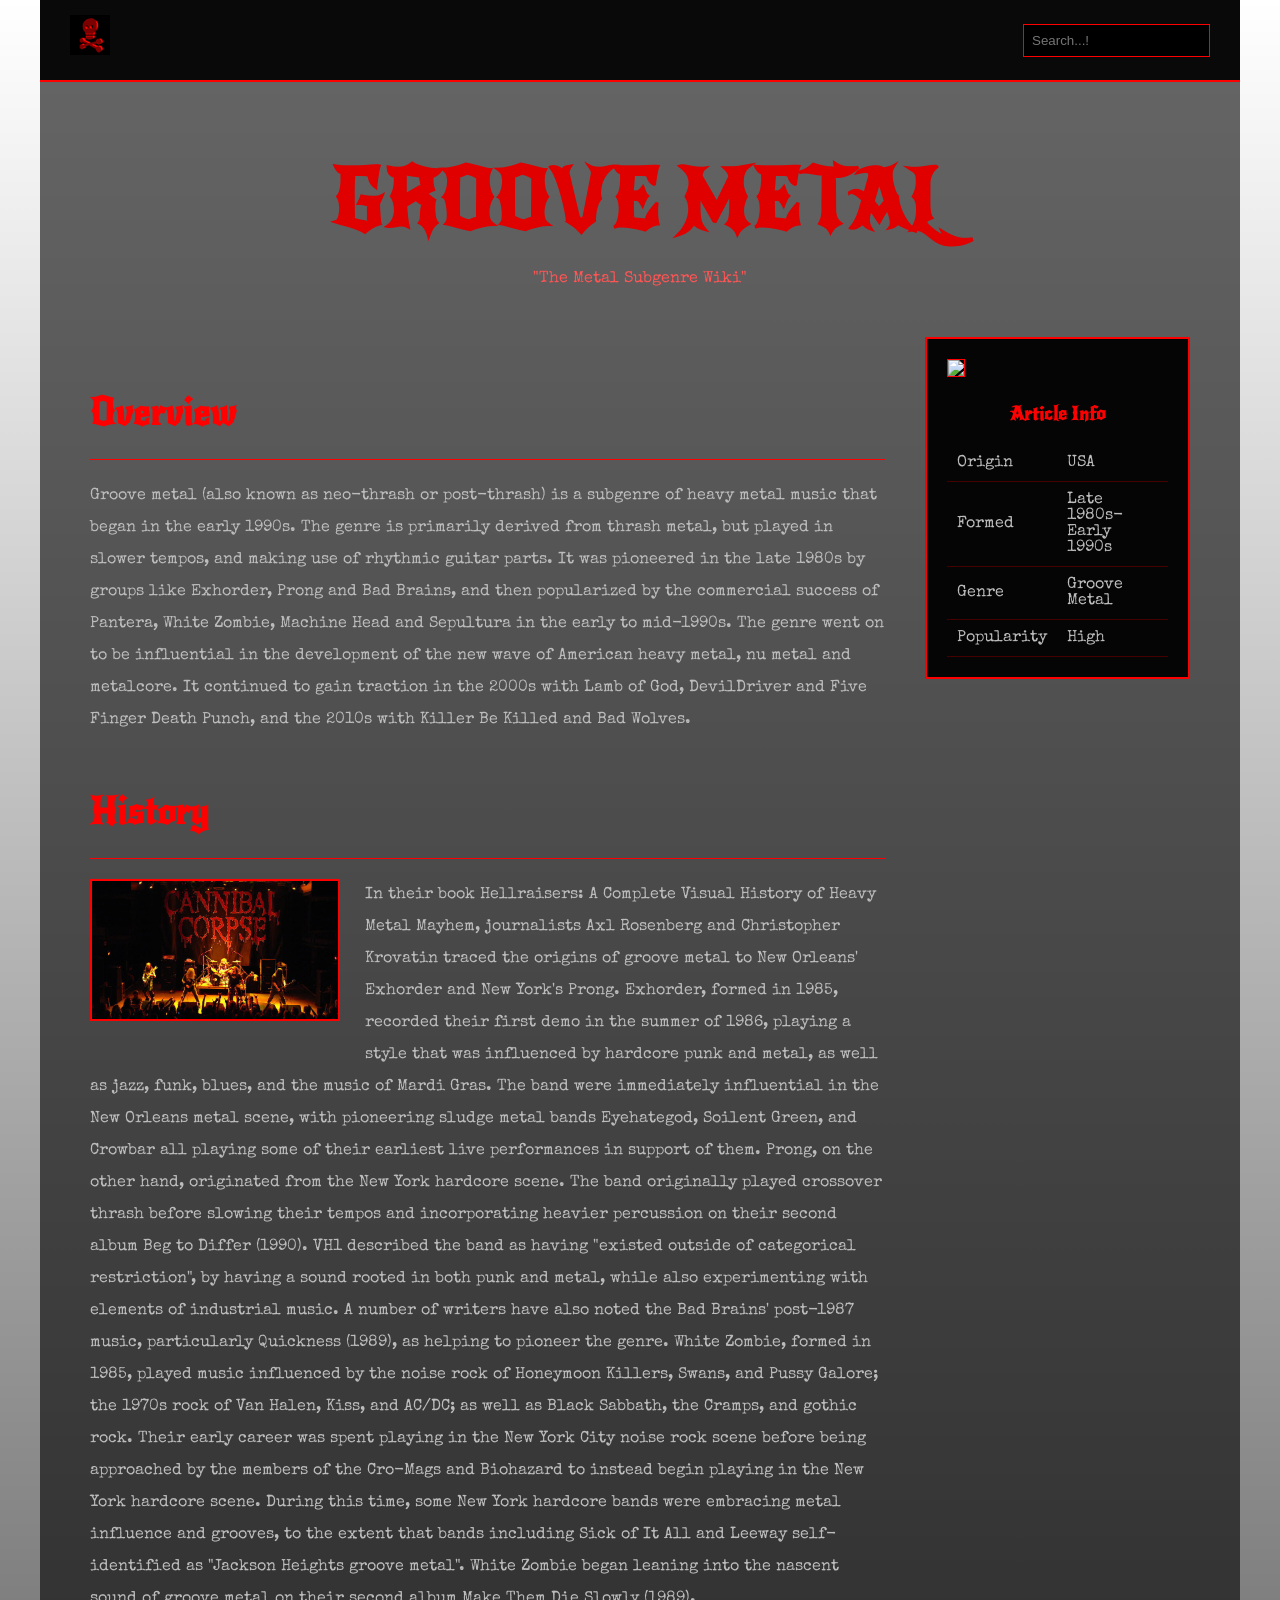
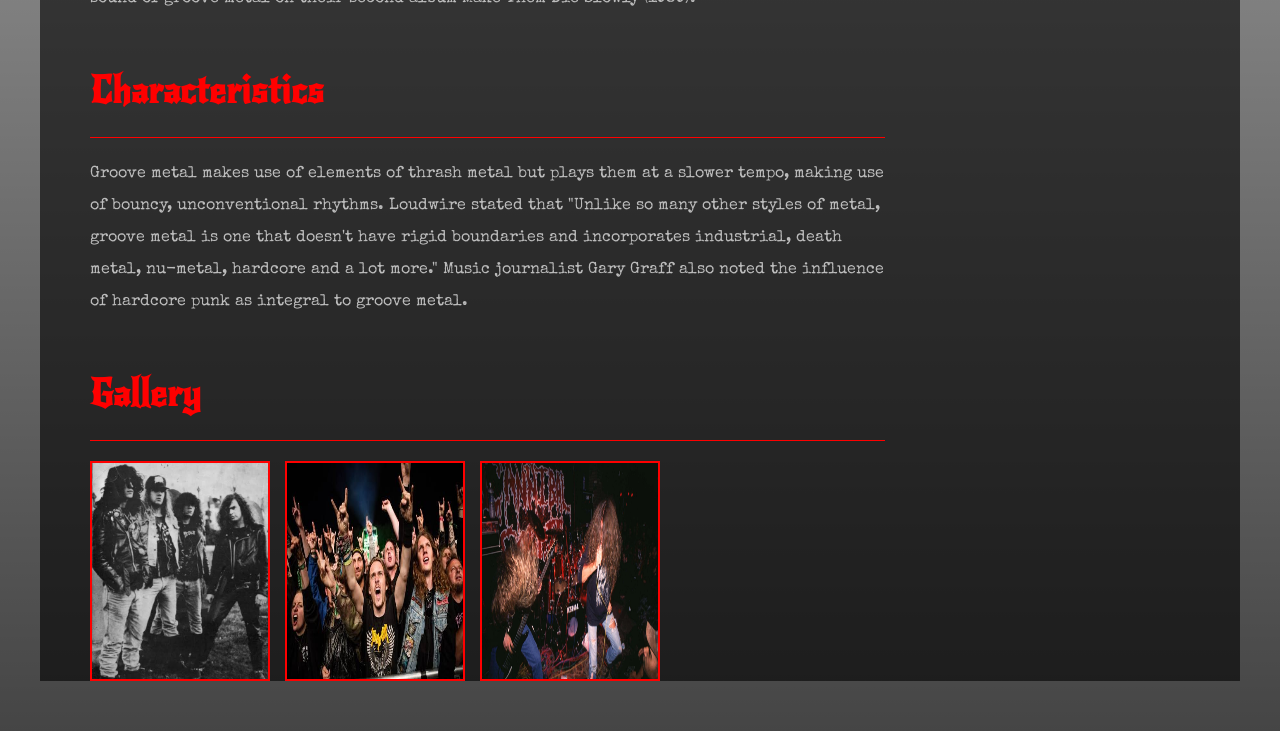
==== groove.html @ 51d66cff "Add files via upload" ====
<!DOCTYPE html>
<html lang="en">
<head>

<meta charset="UTF-8">
<meta name="viewport" content="width=device-width, initial-scale=1.0">

<title>GROOVE METAL!</title>

<link rel="stylesheet" href="article.css">

<link href="https://fonts.googleapis.com/css2?family=New+Rocker&family=Special+Elite&display=swap" rel="stylesheet">

</head>

<body>

<div class="page">

<header>

 <div class="logo">

            <!-- remember 2 use this 4 every fuckass page-->
            <a href="index.html"><img src="IMG/evilskull.gif" alt="Logo"></a>
            

        </div>

<div class="marquee">

<div class="track">
Welcome to The Metal Dispersal! • Welcome to The Metal Dispersal! • Welcome to The Metal Dispersal!
</div>

</div>

<input type="search" placeholder="Search...!">

</header>

<main>

<h1>GROOVE METAL</h1>

<p class="subtitle">
"The Metal Subgenre Wiki"
</p>


<section class="article">

<div class="content">

<h2>Overview</h2>

<p>
Groove metal (also known as neo-thrash or post-thrash) is a subgenre of heavy metal music that began in the early 1990s. The genre is primarily derived from thrash metal, but played in slower tempos, and making use of rhythmic guitar parts. It was pioneered in the late 1980s by groups like Exhorder, Prong and Bad Brains, and then popularized by the commercial success of Pantera, White Zombie, Machine Head and Sepultura in the early to mid-1990s.

The genre went on to be influential in the development of the new wave of American heavy metal, nu metal and metalcore. It continued to gain traction in the 2000s with Lamb of God, DevilDriver and Five Finger Death Punch, and the 2010s with Killer Be Killed and Bad Wolves.
</p>

<h2>History</h2>

<img src="IMG/deathstory.jpg" class="left">

<p>

In their book Hellraisers: A Complete Visual History of Heavy Metal Mayhem, journalists Axl Rosenberg and Christopher Krovatin traced the origins of groove metal to New Orleans' Exhorder and New York's Prong. Exhorder, formed in 1985, recorded their first demo in the summer of 1986, playing a style that was influenced by hardcore punk and metal, as well as jazz, funk, blues, and the music of Mardi Gras. The band were immediately influential in the New Orleans metal scene, with pioneering sludge metal bands Eyehategod, Soilent Green, and Crowbar all playing some of their earliest live performances in support of them. Prong, on the other hand, originated from the New York hardcore scene. The band originally played crossover thrash before slowing their tempos and incorporating heavier percussion on their second album Beg to Differ (1990). VH1 described the band as having "existed outside of categorical restriction", by having a sound rooted in both punk and metal, while also experimenting with elements of industrial music. A number of writers have also noted the Bad Brains' post-1987 music, particularly Quickness (1989), as helping to pioneer the genre.

White Zombie, formed in 1985, played music influenced by the noise rock of Honeymoon Killers, Swans, and Pussy Galore; the 1970s rock of Van Halen, Kiss, and AC/DC; as well as Black Sabbath, the Cramps, and gothic rock. Their early career was spent playing in the New York City noise rock scene before being approached by the members of the Cro-Mags and Biohazard to instead begin playing in the New York hardcore scene. During this time, some New York hardcore bands were embracing metal influence and grooves, to the extent that bands including Sick of It All and Leeway self-identified as "Jackson Heights groove metal". White Zombie began leaning into the nascent sound of groove metal on their second album Make Them Die Slowly (1989).

</p>

<h2>Characteristics</h2>

<p>

Groove metal makes use of elements of thrash metal but plays them at a slower tempo, making use of bouncy, unconventional rhythms. Loudwire stated that "Unlike so many other styles of metal, groove metal is one that doesn't have rigid boundaries and incorporates industrial, death metal, nu-metal, hardcore and a lot more." Music journalist Gary Graff also noted the influence of hardcore punk as integral to groove metal.

</p>

<h2>Gallery</h2>

<div class="gallery">

<img src="IMG/death1.jpg">

<img src="IMG/death2.jpg">

<img src="IMG/death3.jpg">

</div>

</div>

<aside class="infobox">

<img src="images/example.jpg">

<h3>Article Info</h3>

<table>

<tr>

<td>Origin</td>

<td>USA</td>

</tr>

<tr>

<td>Formed</td>

<td>Late 1980s-Early 1990s</td>

</tr>

<tr>

<td>Genre</td>

<td>Groove Metal</td>

</tr>

<tr>

<td>Popularity</td>

<td>High</td>

</tr>

</table>

</aside>

</section>

</main>

</div>

</body>
</html>
---- article.css ----
*{
margin:0;
padding:0;
box-sizing:border-box;
}

body{

background:
linear-gradient(rgba(0, 0, 0, 0),rgba(0, 0, 0, 0.729)),
url("https://gcdnb.pbrd.co/images/L914qjxin8GW.jpg");

background-size:cover;

font-family:"Special Elite";

color:#bcbcbc;

}

.page{

width:1200px;

margin:auto;

background:rgba(0, 0, 0, 0.597);

min-height:100vh;

}

/* HEADER */

header{

display:flex;

align-items:center;

justify-content:space-between;

padding:15px 30px;

background:#090909;

border-bottom:2px solid red;

}

.logo{

font-size:32px;

color:red;

}

.marquee{

overflow:hidden;

flex:1;

margin:0 40px;

white-space:nowrap;

}

.track{

display:inline-block;

padding-left:100%;

animation:scroll 18s linear infinite;

color:#ff3030;

letter-spacing:5px;

}

@keyframes scroll{

from{

transform:translateX(0);

}

to{

transform:translateX(-100%);

}

}

input{

background:black;

border:1px solid red;

padding:8px;

color:white;

}

/* TITLE */

h1{

font-family:"New Rocker";

font-size:80px;

text-align:center;

color:#e00000;

margin-top:70px;

}

.subtitle{

text-align:center;

margin:20px;

color:#ff5555;

}

.breadcrumb{

margin:50px;

color:#888;

}

.breadcrumb a{

color:#c33;

text-decoration:none;

}

/* ARTICLE */

.article{

display:grid;

grid-template-columns:3fr 1fr;

gap:40px;

margin:50px;

}

.content{

line-height:2;

}

.content h2{

font-family:"New Rocker";

color:red;

font-size:36px;

margin:40px 0 20px;

border-bottom:1px solid red;

padding-bottom:10px;

}

.left{

width:250px;

float:left;

margin:0 25px 20px 0;

border:2px solid red;

}

.infobox{

border:2px solid red;

padding:20px;

background:#050505;

height:fit-content;

position:sticky;

top:20px;

}

.infobox img{

width:100%;

border:1px solid red;

margin-bottom:20px;

}

.infobox h3{

font-family:"New Rocker";

text-align:center;

color:red;

margin-bottom:20px;

}

.infobox table{

width:100%;

border-collapse:collapse;

}

.infobox td{

padding:10px;

border-bottom:1px solid #400;

}

.gallery{

display:flex;

gap:15px;

margin-top:20px;

}

.gallery img{

width:180px;

border:2px solid red;

transition:.3s;

}

.gallery img:hover{

transform:scale(1.05);

border-color:white;

}
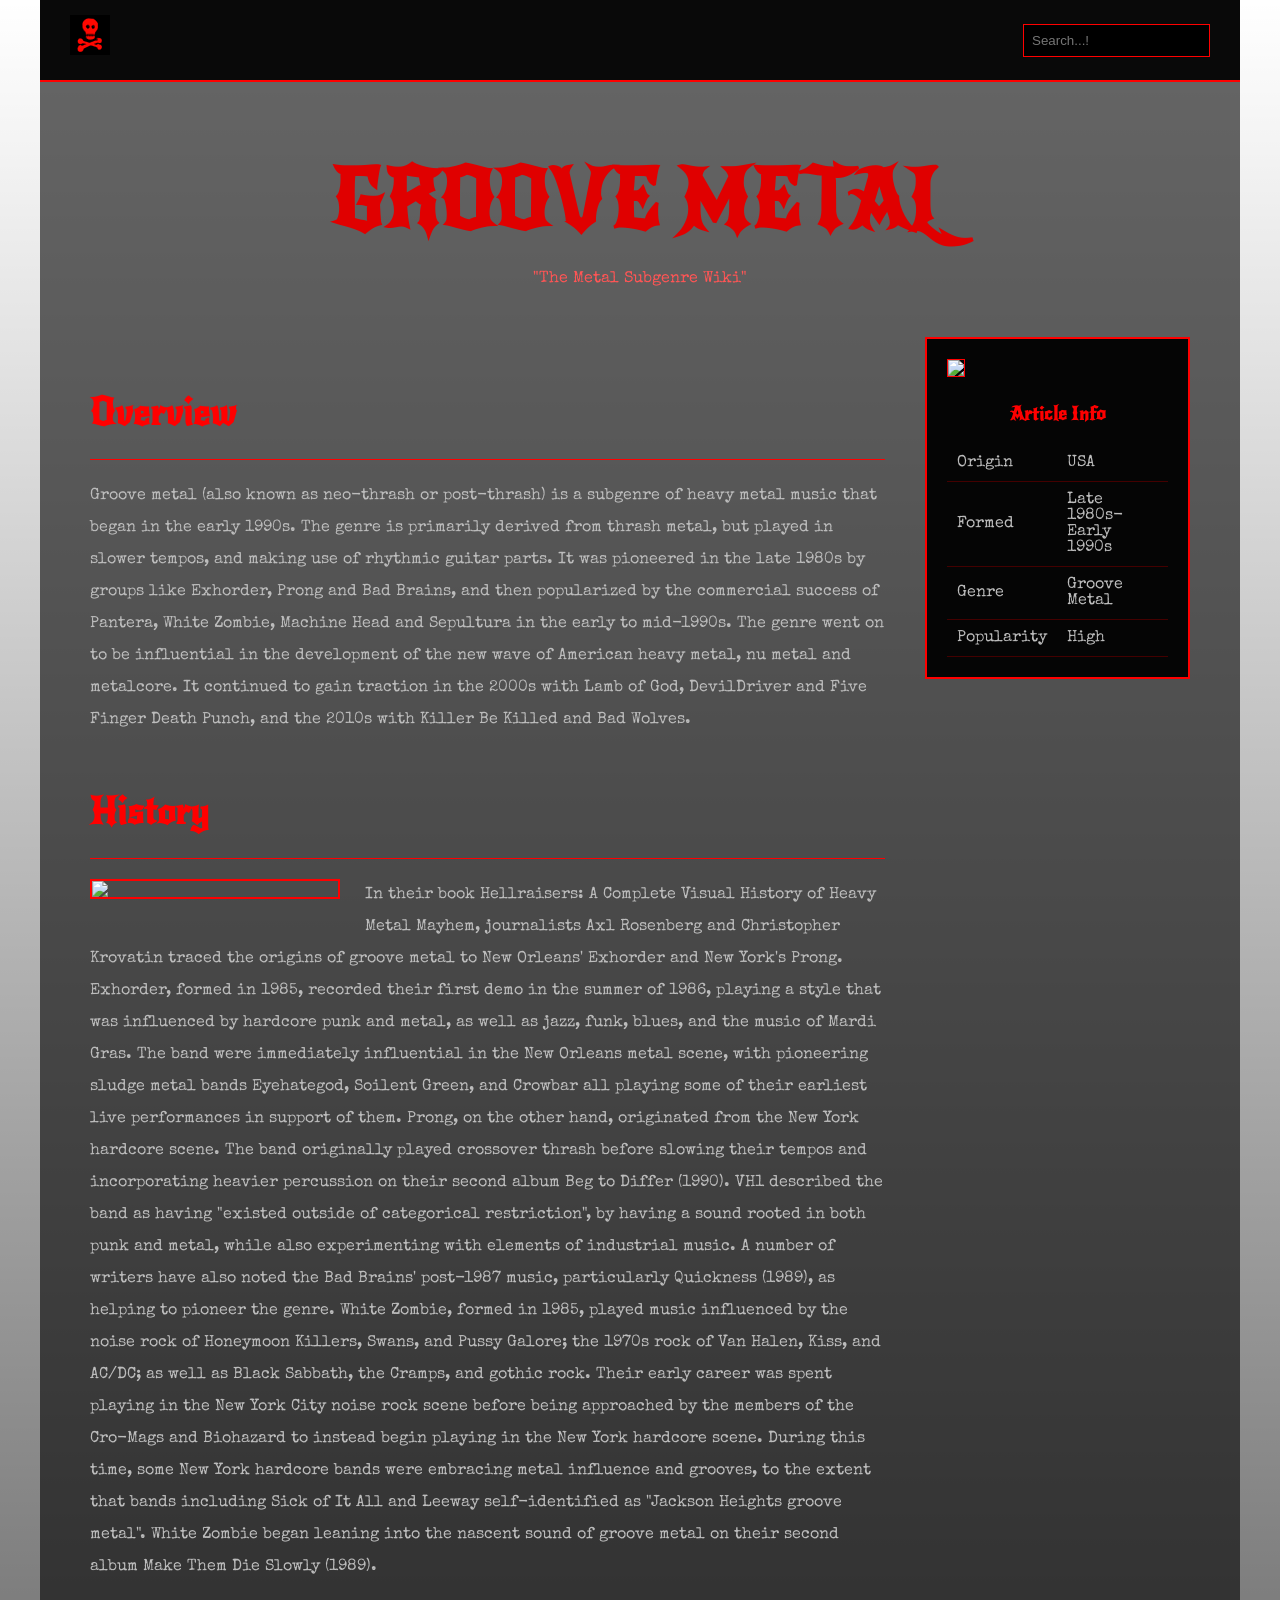
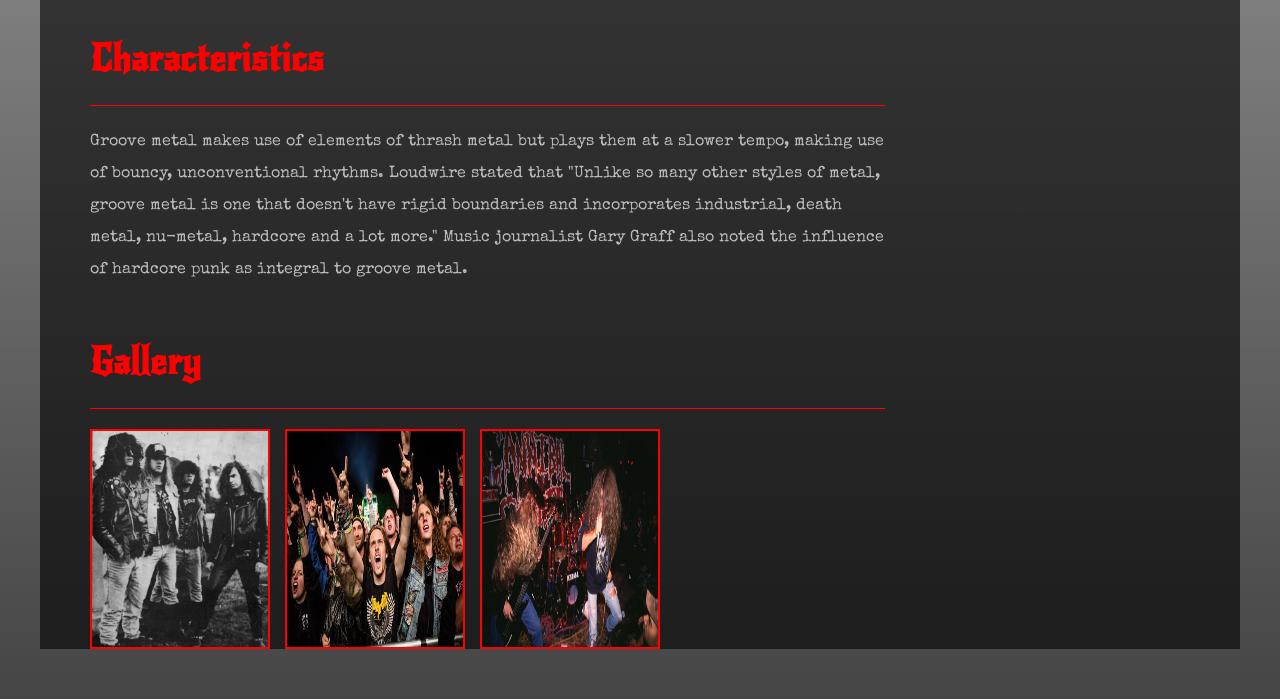
==== commit 084152e6: "Update groove.html" ====
--- a/groove.html
+++ b/groove.html
@@ -62,7 +62,7 @@
 
 <h2>History</h2>
 
-<img src="IMG/deathstory.jpg" class="left">
+<img src="https://www.ultimate-guitar.com/static/article/news/7/161797_0_wide_ver1706697682.jpg" class="left">
 
 <p>
 
@@ -145,4 +145,4 @@
 </div>
 
 </body>
-</html>+</html>
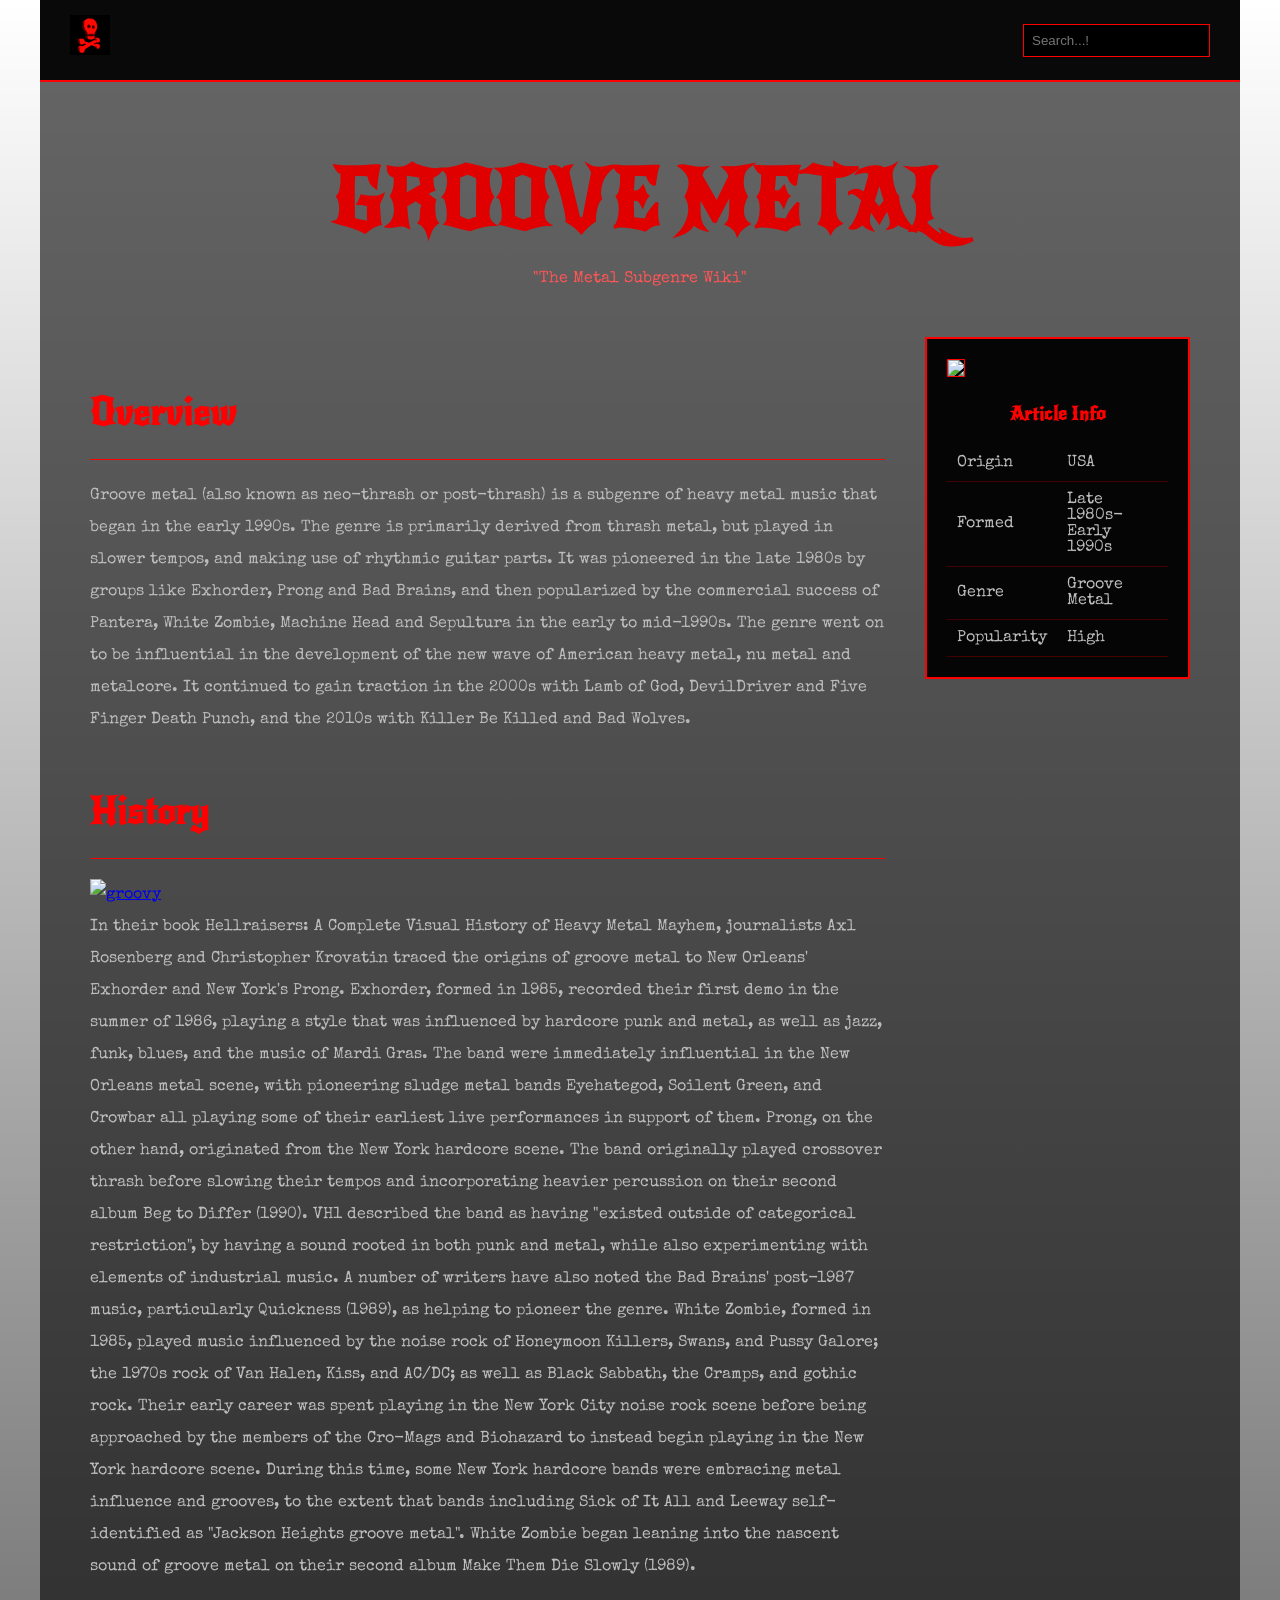
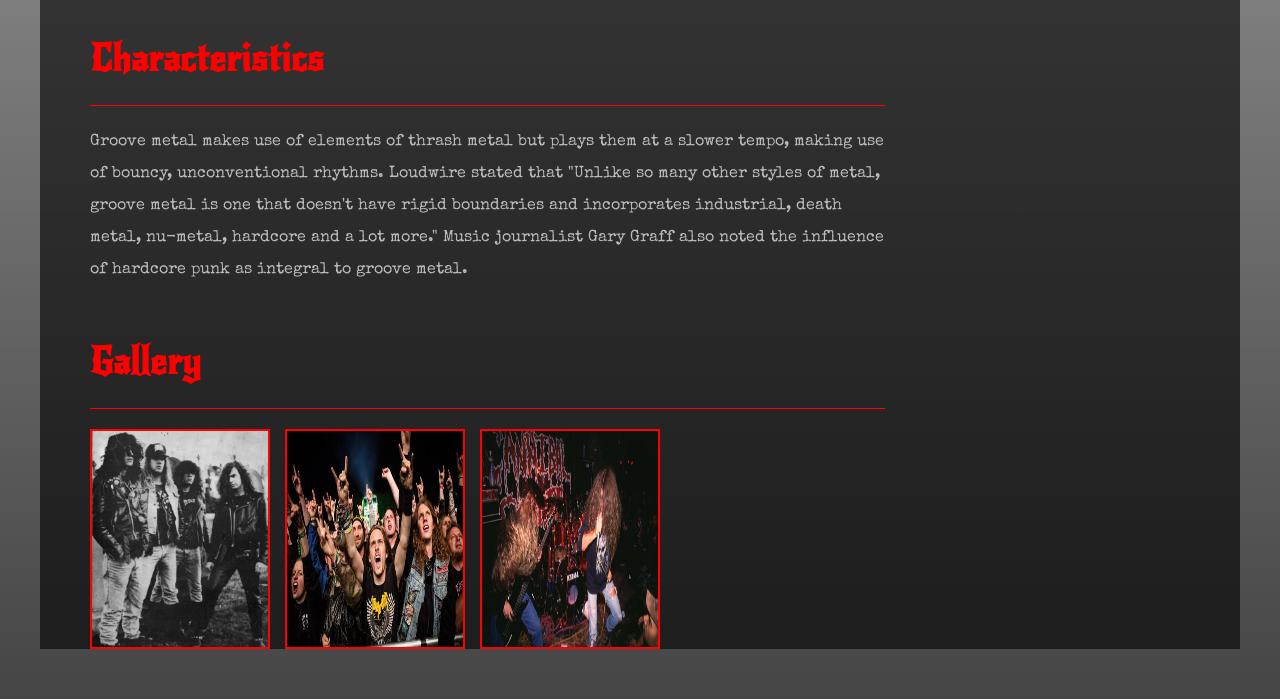
==== commit a46dbd45: "Update groove.html" ====
--- a/groove.html
+++ b/groove.html
@@ -62,7 +62,9 @@
 
 <h2>History</h2>
 
-<img src="https://www.ultimate-guitar.com/static/article/news/7/161797_0_wide_ver1706697682.jpg" class="left">
+<a href="https://www.ultimate-guitar.com/static/article/news/7/161797_0_wide_ver1706697682.jpg@1200">
+  <img src="https://www.ultimate-guitar.com/static/article/news/7/161797_0_wide_ver1706697682.jpg@1200" alt="groovy">
+</a>
 
 <p>
 
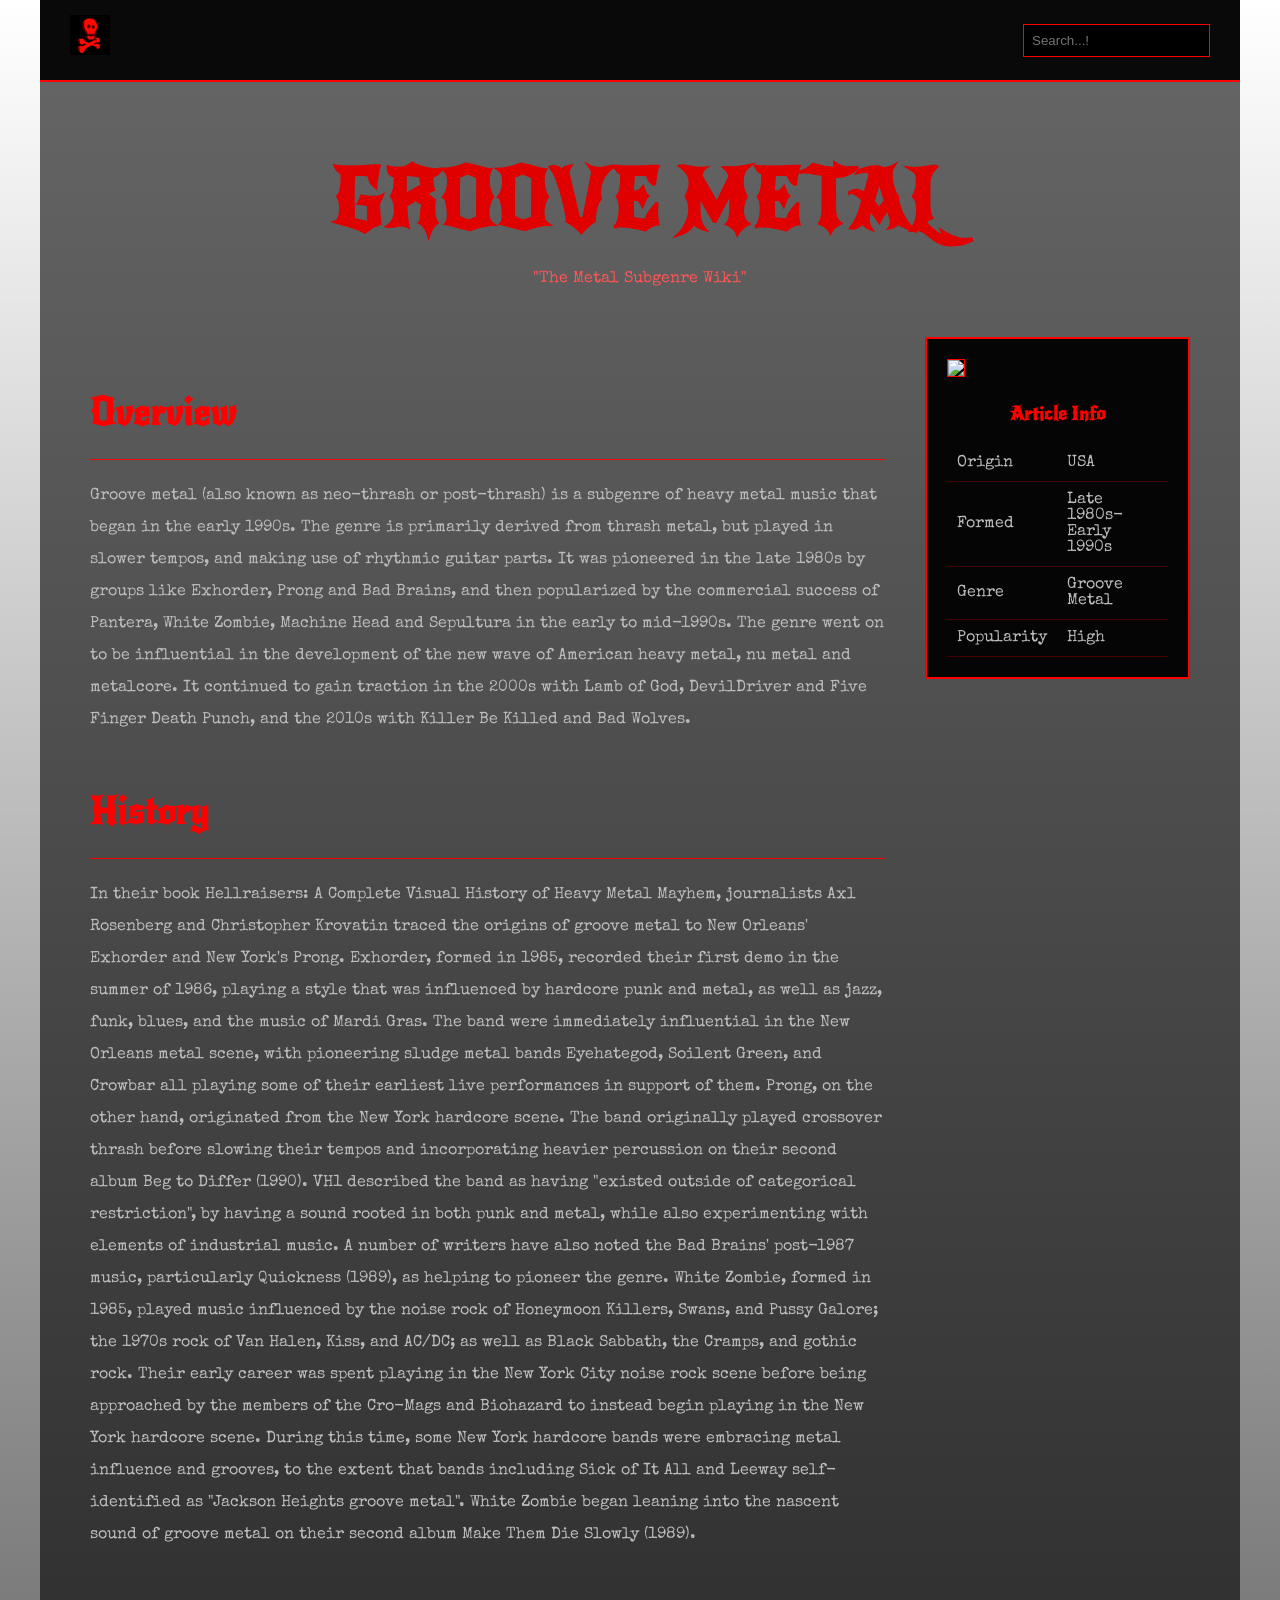
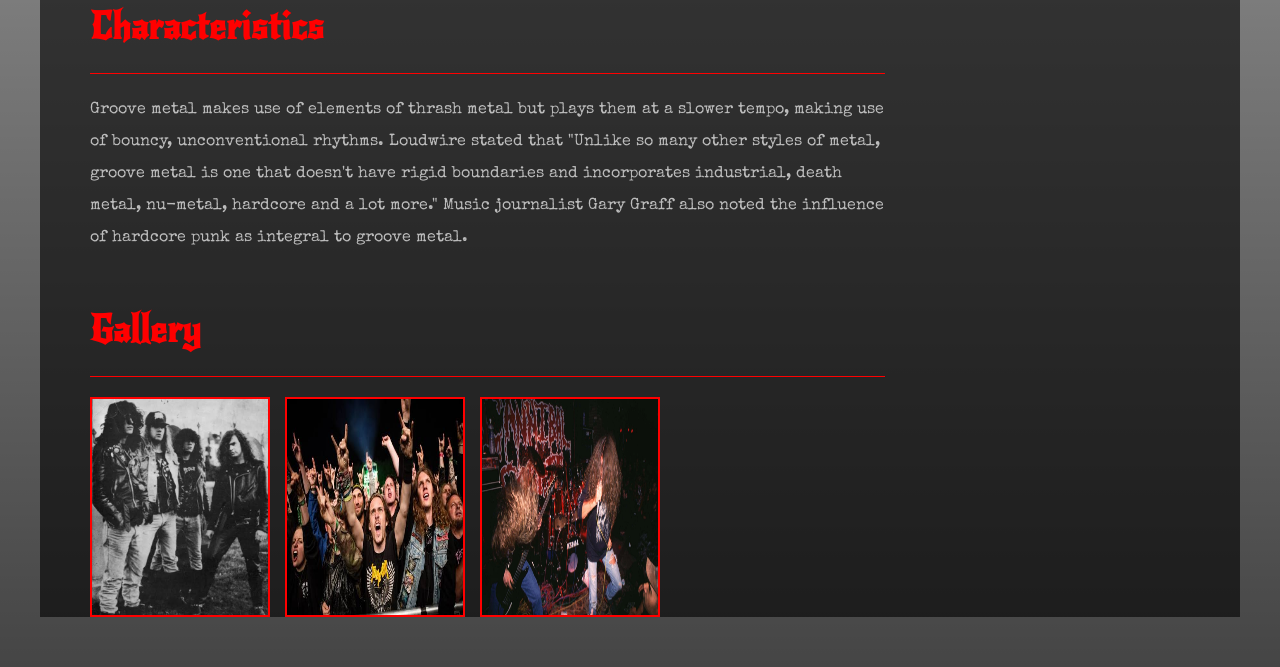
==== commit 9536ee11: "Update groove.html" ====
--- a/groove.html
+++ b/groove.html
@@ -62,8 +62,7 @@
 
 <h2>History</h2>
 
-<a href="https://www.ultimate-guitar.com/static/article/news/7/161797_0_wide_ver1706697682.jpg@1200">
-  <img src="https://www.ultimate-guitar.com/static/article/news/7/161797_0_wide_ver1706697682.jpg@1200" alt="groovy">
+  <a img src="IMG/groovestory.jpg">
 </a>
 
 <p>
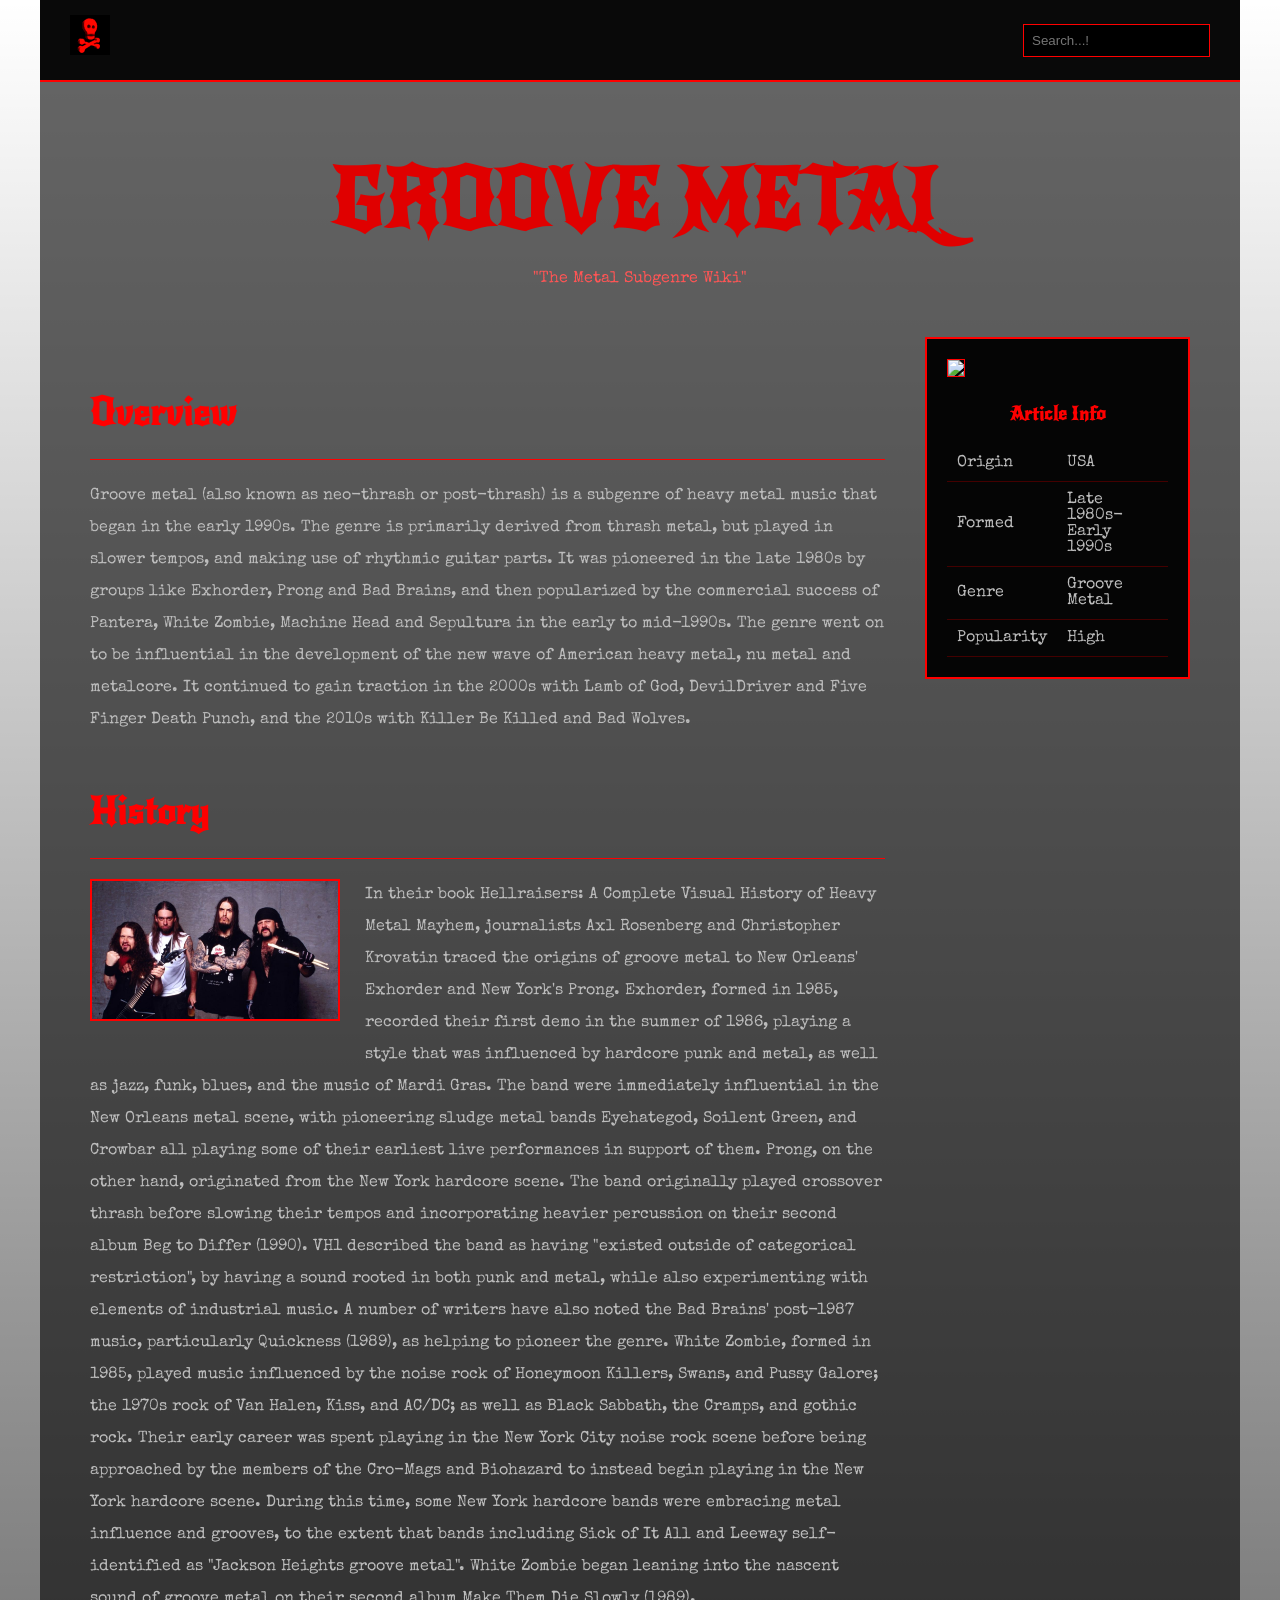
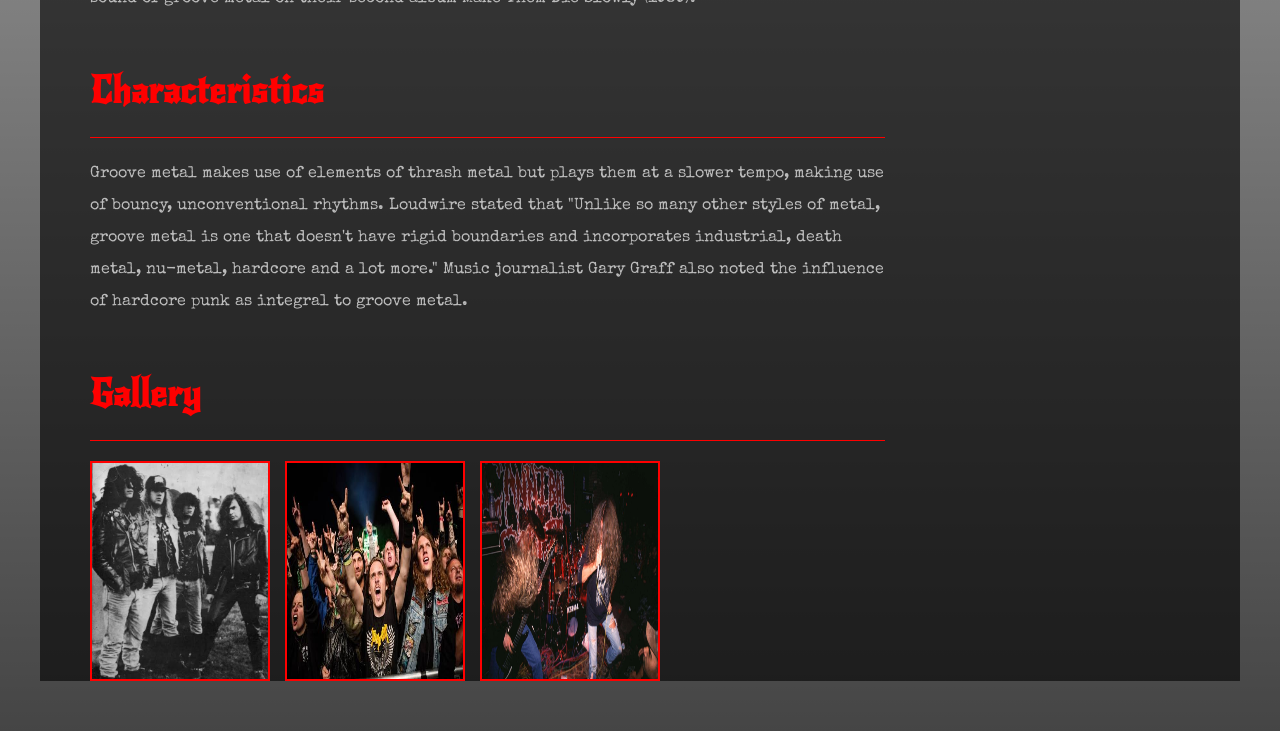
==== commit c0f55e55: "Update groove.html" ====
--- a/groove.html
+++ b/groove.html
@@ -60,10 +60,12 @@
 The genre went on to be influential in the development of the new wave of American heavy metal, nu metal and metalcore. It continued to gain traction in the 2000s with Lamb of God, DevilDriver and Five Finger Death Punch, and the 2010s with Killer Be Killed and Bad Wolves.
 </p>
 
+
 <h2>History</h2>
 
-  <a img src="IMG/groovestory.jpg">
-</a>
+<img src="IMG/groovestory.jpg" class="left">
+
+<p>
 
 <p>
 
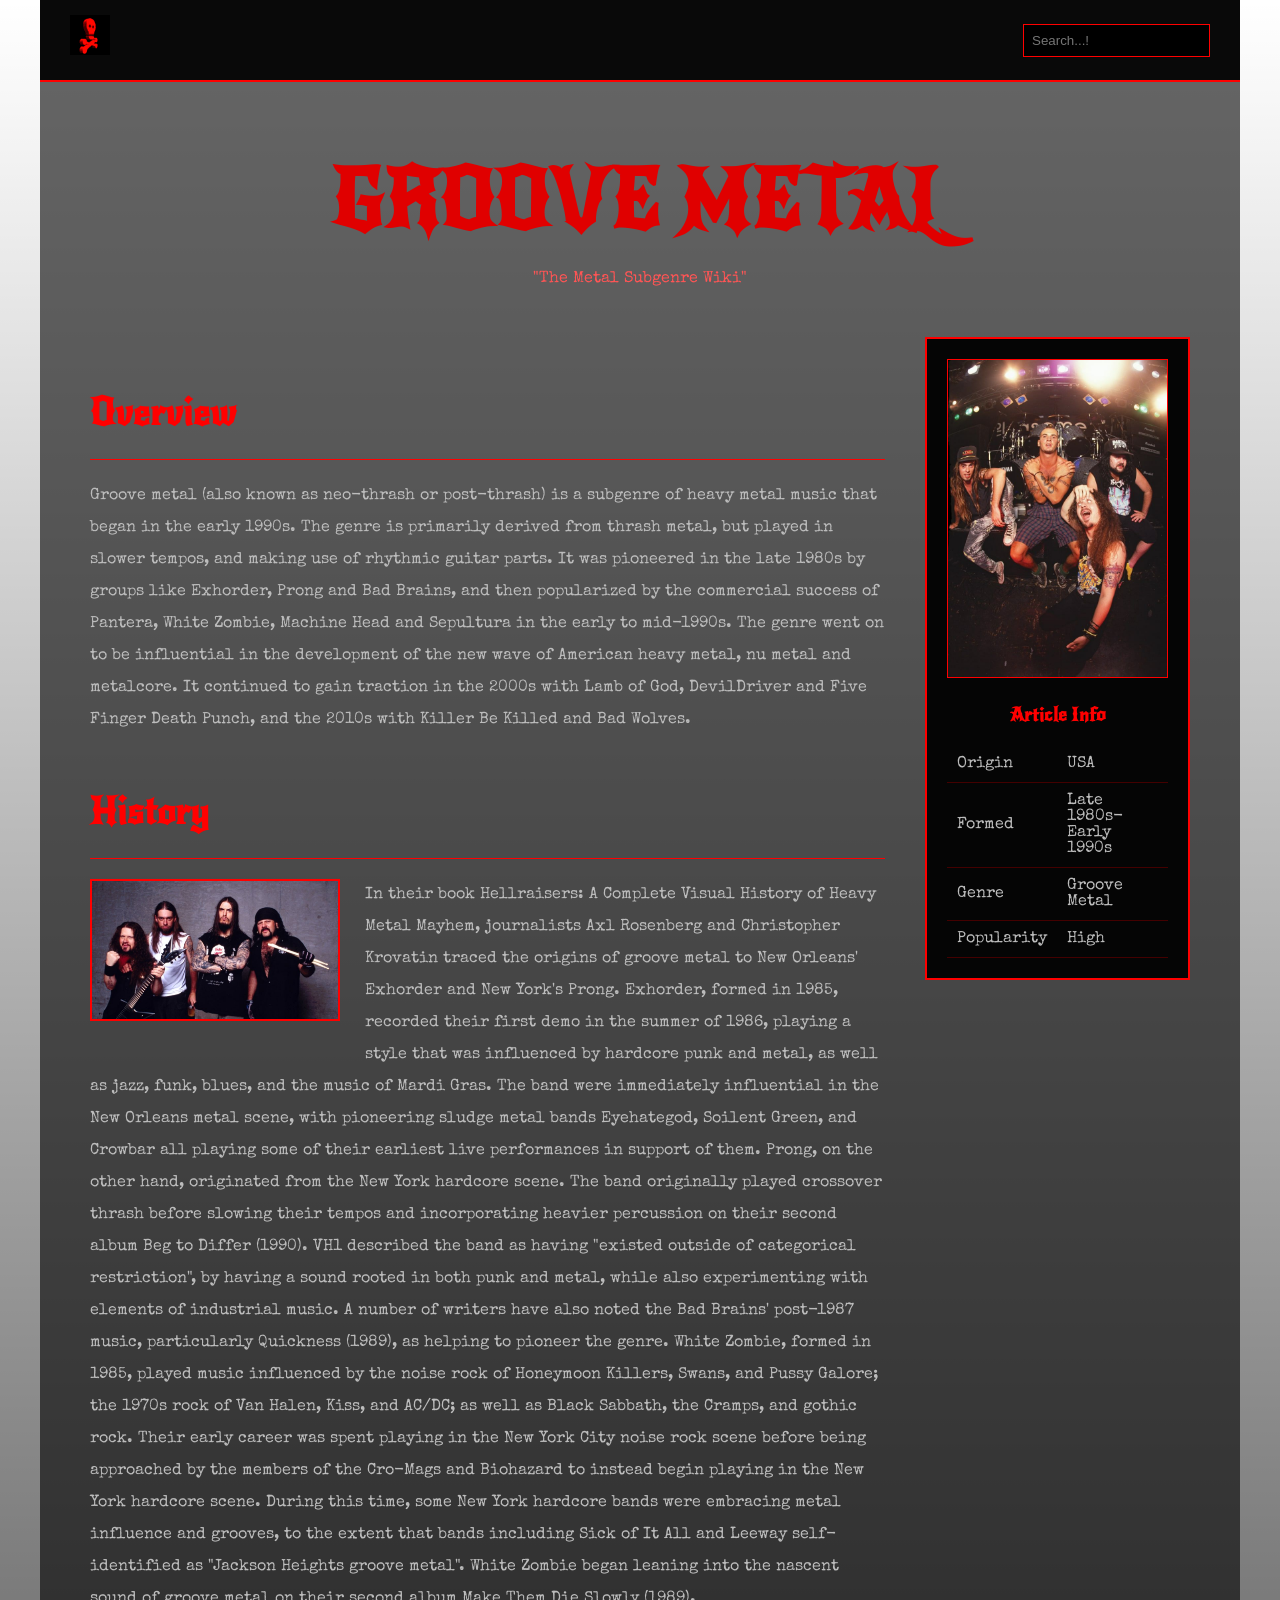
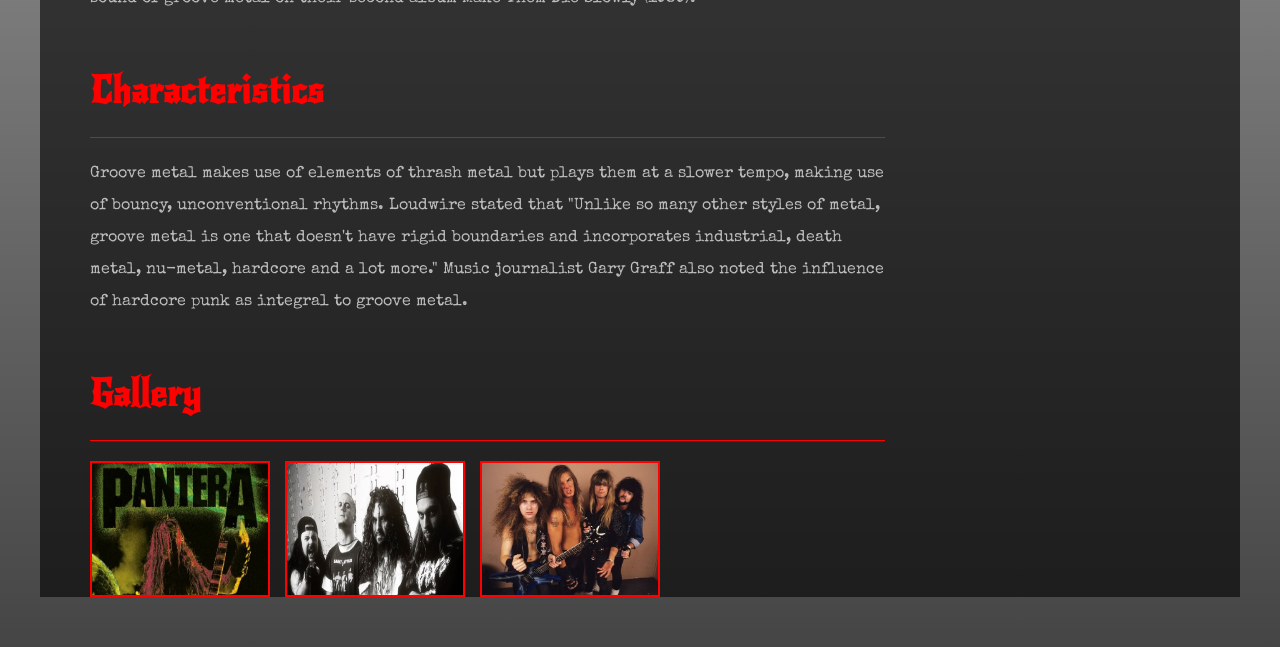
==== commit a8901608: "Update groove.html" ====
--- a/groove.html
+++ b/groove.html
@@ -87,11 +87,11 @@
 
 <div class="gallery">
 
-<img src="IMG/death1.jpg">
+<img src="IMG/groove1.jpg">
 
-<img src="IMG/death2.jpg">
+<img src="IMG/groove2.jpg">
 
-<img src="IMG/death3.jpg">
+<img src="IMG/groove3.jpg">
 
 </div>
 
@@ -99,7 +99,7 @@
 
 <aside class="infobox">
 
-<img src="images/example.jpg">
+<img src="IMG/grooveinfo.jpg">
 
 <h3>Article Info</h3>
 
